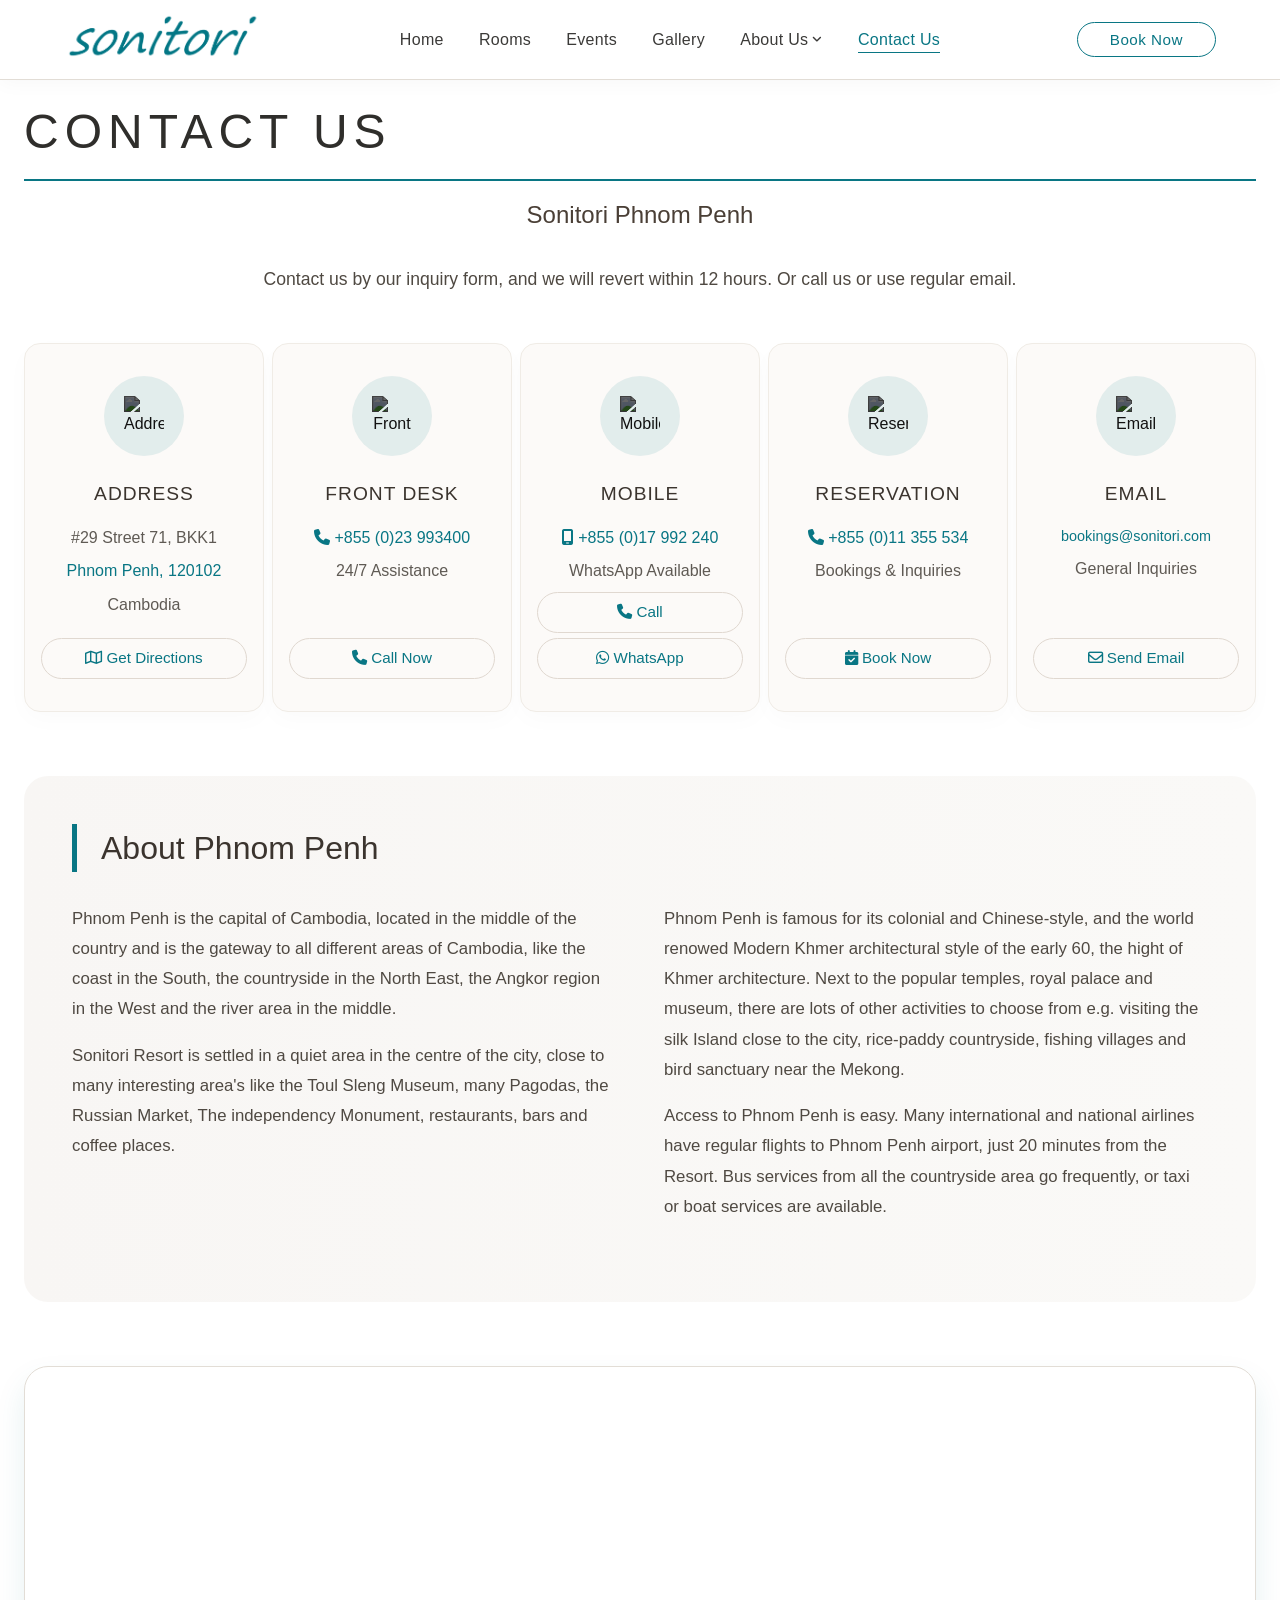
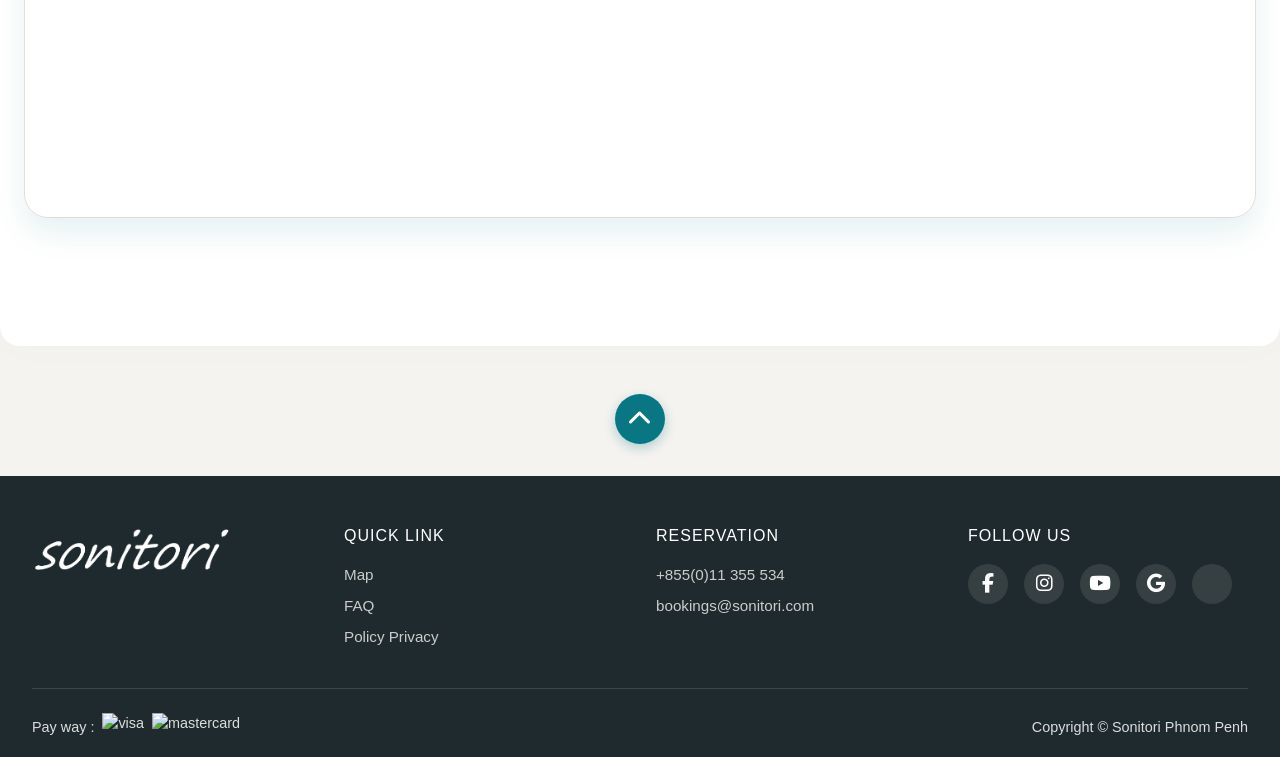
==== contact-us/index.html @ b0df3ab7 "Add files via upload" ====
<!DOCTYPE html>
<html lang="en">
<head>
    <meta charset="UTF-8">
    <meta name="viewport" content="width=device-width, initial-scale=1.0, maximum-scale=1.0, user-scalable=yes">
    <title>Contact Us · Sonitori Phnom Penh</title>
    <!-- Font Awesome (for icons) -->
    <link rel="stylesheet" href="https://cdnjs.cloudflare.com/ajax/libs/font-awesome/6.4.0/css/all.min.css">
    <link rel="stylesheet" href="../bookingsPopup/booking.css">
    <style>
        * {
            margin: 0;
            padding: 0;
            box-sizing: border-box;
            -webkit-tap-highlight-color: transparent;
            -webkit-tap-highlight-color: rgba(0, 0, 0, 0);
        }

        body {
            background-color: #f5f3f0;
            color: #2c2b2a;
            font-family: -apple-system,BlinkMacSystemFont,Segoe UI,Roboto,Helvetica Neue,Arial,Noto Sans,sans-serif,Apple Color Emoji,Segoe UI Emoji,Segoe UI Symbol,Noto Color Emoji;
            font-size: 1rem;
            line-height: 1.5;
            -webkit-font-smoothing: antialiased;
            -moz-osx-font-smoothing: grayscale
        }

        /* ===== NAVIGATION (from rooms page) ===== */
        .navbar {
            position: fixed;
            top: 0;
            left: 0;
            width: 100%;
            z-index: 1000;
            background: #fff;
            box-shadow: 0 4px 18px rgba(0,0,0,0.03);
            padding: 0.7rem 5%;
            border-bottom: 1px solid #e2ddd6;
        }

        .nav-container {
            max-width: 1300px;
            margin: 0 auto;
            display: flex;
            justify-content: space-between;
            align-items: center;
        }

        .logo img {
            height: 50px;
            width: auto;
            filter: brightness(0.9);
        }

        .nav-links {
            display: flex;
            gap: 2.2rem;
            align-items: center;
            flex-wrap: wrap;
        }

        .nav-links a {
            text-decoration: none;
            font-weight: 400;
            font-size: 1rem;
            color: #3b3a38;
            letter-spacing: 0.3px;
            transition: color 0.2s;
        }

        .nav-links a:hover { color: #097684; }
        .nav-links a.active { 
            font-weight: 500; 
            color: #097684;
            border-bottom: 1px solid #097684;
            margin-bottom: -1px;
            pointer-events: none;
            cursor: default;
        }
        
        /* desktop book now button */
        .desktop-book-btn {
            background: transparent;
            border: 1px solid #097684;
            color: #097684;
            padding: 0.5rem 2rem;
            border-radius: 40px;
            font-weight: 500;
            cursor: pointer;
            transition: 0.2s;
            font-size: 0.95rem;
            letter-spacing: 0.5px;
        }

        .desktop-book-btn:hover {
            background: #097684;
            border-color: #097684;
            color: white;
        }

        .mobile-menu-icon {
            display: none;
            font-size: 1.8rem;
            color: #4a4540;
            cursor: pointer;
        }

        /* ===== MOBILE SIDEBAR ===== */
        .mobile-sidebar {
            position: fixed;
            top: 0;
            right: -100%;
            width: 90%;
            max-width: 350px;
            height: 100vh;
            background: #ffffff;
            z-index: 2000;
            box-shadow: -10px 0 30px rgba(0, 0, 0, 0.3);
            transition: right 0.4s cubic-bezier(0.23, 1, 0.32, 1);
            padding: 3rem 0rem 2rem;
            overflow-y: auto;
            border-left: none;
        }

        .mobile-sidebar.open {
            right: 0;
        }

        .sidebar-logo {
            padding: 0 20px 20px 20px;
            margin-bottom: 10px;
            border-bottom: 1px solid rgba(0,0,0,0.05);
        }

        .sidebar-logo img {
            height: 45px;
            width: auto;
            filter: brightness(0.9);
        }

        .sidebar-social {
            margin-top: 30px;
            padding: 20px 0 0 20px;
            border-top: 1px solid rgba(0,0,0,0.05);
        }

        .sidebar-social h4 {
            color: #3b3a38;
            font-size: 0.9rem;
            font-weight: 500;
            letter-spacing: 1px;
            margin-bottom: 15px;
            text-transform: uppercase;
        }

        .sidebar-social .social-icons {
            display: flex;
            gap: 15px;
            flex-wrap: wrap;
        }

        .sidebar-social .social-icons a {
            width: 40px;
            height: 40px;
            background: rgba(9,118,132,0.1);
            border-radius: 50%;
            display: flex;
            align-items: center;
            justify-content: center;
            color: #097684;
            font-size: 1.2rem;
            transition: all 0.3s ease;
            padding: 0 !important;
        }

        .sidebar-social .social-icons a:hover {
            background: #097684;
            color: white;
            transform: translateY(-3px);
            box-shadow: 0 5px 15px rgba(9,118,132,0.3);
        }

        .close-sidebar {
            position: absolute;
            top: 1rem;
            right: 1.2rem;
            font-size: 2rem;
            background: none;
            border: none;
            color: #097684;
            cursor: pointer;
            line-height: 1;
            transition: transform 0.2s;
        }
        .close-sidebar:hover { transform: scale(1.1); }

        .mobile-sidebar .sidebar-links {
            display: flex;
            flex-direction: column;
            gap: 0.5rem;
            margin-top: 1rem;
            padding: 0 0px 0 30px;
        }

        .mobile-sidebar .sidebar-links a {
            padding-left: 20px;
        }

        .mobile-sidebar a, .dropdown-toggle-mobile {
            text-decoration: none;
            font-size: 1rem;
            color: #3b3a38;
            font-weight: 400;
            padding: 0.9rem 0;
            display: flex;
            align-items: center;
            gap: 1rem;
            background: none;
            border: none;
            width: 100%;
            cursor: pointer;
            text-align: left;
            transition: background 0.2s, color 0.2s, padding-left 0.2s;
            border-bottom: none;
        }

        .mobile-sidebar a i, .dropdown-toggle-mobile i:first-child {
            width: 1.6rem;
            font-size: 1rem;
            color: #097684;
            text-align: center;
        }

        .dropdown-toggle-mobile {
            justify-content: space-between;
            padding: 0.9rem 20px;
        }
        .dropdown-toggle-mobile .dropdown-icon-group {
            display: flex;
            align-items: center;
            gap: 1rem;
        }
        .dropdown-toggle-mobile .arrow-icon {
            font-size: 0.9rem;
            color: #7b6e61;
            transition: transform 0.3s ease;
        }
        .dropdown-toggle-mobile.open .arrow-icon {
            transform: rotate(180deg);
        }

        .mobile-sidebar a.active {
            color: #097684;
            font-weight: 500;
            background: rgba(9,118,132,0.08);
            box-shadow: 0 4px 12px rgba(9, 118, 132, 0.2), 0 2px 4px rgba(0,0,0,0.05);
            border-radius: 12px 0 0 12px;
            padding-left: 20px;
        }

        .dropdown-menu-mobile {
            display: grid;
            grid-template-rows: 0fr;
            opacity: 0;
            visibility: hidden;
            transition: grid-template-rows 0.4s ease, opacity 0.3s ease, visibility 0s 0.4s;
            margin-left: 2.6rem;
            padding-left: 0.2rem;
            background: transparent;
            border-left: none;
        }

        .dropdown-menu-mobile.show {
            grid-template-rows: 1fr;
            opacity: 1;
            visibility: visible;
            transition: grid-template-rows 0.4s ease, opacity 0.3s ease, visibility 0s 0s;
        }

        .dropdown-menu-mobile > div {
            overflow: hidden;
        }

        .dropdown-menu-mobile a {
            padding: 0.7rem 0 0.7rem 0.2rem;
            font-size: 1.1rem;
            color: #4f4a44;
            border-bottom: none;
            transition: color 0.2s, padding-left 0.2s;
            display: flex;
            align-items: center;
            gap: 1rem;
        }
        .dropdown-menu-mobile a i {
            width: 1.4rem;
            font-size: 1rem;
            color: #097684;
        }
        .dropdown-menu-mobile a:hover {
            color: #097684;
            padding-left: 0.5rem;
            background: none;
        }

        .mobile-sidebar a:hover, .dropdown-toggle-mobile:hover {
            color: #097684;
            background: rgba(9,118,132,0.04);
        }

        .mobile-overlay {
            position: fixed;
            top: 0;
            left: 0;
            width: 100%;
            height: 100%;
            background: rgba(0, 0, 0, 0.5);
            backdrop-filter: blur(2px);
            z-index: 1999;
            opacity: 0;
            visibility: hidden;
            transition: opacity 0.4s ease, visibility 0s 0.4s;
        }
        .mobile-overlay.active {
            opacity: 1;
            visibility: visible;
            transition: opacity 0.4s ease, visibility 0s 0s;
        }

        /* ===== FIXED BOTTOM BOOK NOW BUTTON ===== */
        .mobile-fixed-book {
            position: fixed;
            bottom: 10px;
            right: 10px;
            background: #097684;
            color: white;
            border: none;
            border-radius: 60px;
            padding: 1rem;
            font-size: 0.9rem;
            font-weight: 500;
            letter-spacing: 1px;
            box-shadow: 0 10px 30px rgba(9,118,132,0.5);
            z-index: 1500;
            cursor: pointer;
            transition: transform 0.2s, background 0.2s, box-shadow 0.2s;
            display: flex;
            align-items: center;
            gap: 8px;
            white-space: nowrap;
            border: 2px solid rgba(255,255,255,0.2);
            backdrop-filter: blur(2px);
            width: auto;
            max-width: calc(100% - 40px);
        }
        .mobile-fixed-book:active {
            background: #065a66;
            transform: scale(0.96);
            box-shadow: 0 6px 20px rgba(9,118,132,0.6);
        }
        .mobile-fixed-book i {
            font-size: 1rem;
            padding-bottom: 1px;
        }

        @media (max-width: 900px) {
            .nav-links { display: none; }
            .mobile-menu-icon { display: block; }
            .desktop-book-btn { display: none; }
        }

        @media (min-width: 901px) {
            .mobile-fixed-book { display: none; }
        }

        /* ===== DROPDOWN STYLES (desktop) ===== */
        .dropdown {
            position: relative;
            display: inline-block;
        }

        .dropdown-trigger {
            display: flex;
            align-items: center;
            gap: 4px;
            height: 50px;
        }

        .dropdown-arrow {
            font-size: 0.7rem;
            transition: transform 0.3s ease;
        }

        .dropdown:hover .dropdown-arrow {
            transform: rotate(180deg);
        }

        .dropdown-menu {
            position: absolute;
            top: 100%;
            left: 0;
            background: white;
            min-width: 180px;
            box-shadow: 0 8px 16px rgba(0,0,0,0.1);
            border: 1px solid #eae6e0;
            border-radius: 8px;
            padding: 0.5rem 0;
            opacity: 0;
            visibility: hidden;
            transform: translateY(-10px);
            transition: all 0.3s ease;
            z-index: 1001;
        }

        .dropdown:hover .dropdown-menu {
            opacity: 1;
            visibility: visible;
            transform: translateY(0);
        }

        .dropdown-menu a {
            display: block;
            padding: 0.7rem 1.5rem;
            color: #3b3a38;
            font-size: 0.95rem;
            transition: all 0.2s ease;
            white-space: nowrap;
        }

        .dropdown-menu a:hover {
            background: #f8f6f4;
            color: #097684;
            padding-left: 2rem;
        }

        /* main container */
        .contact-page {
            max-width: 1300px;
            margin: 0 auto;
            padding: 6rem 1.5rem 4rem;
            background: #ffffff;
            box-shadow: 0 0 40px rgba(0,0,0,0.02);
            border-radius: 0 0px 20px 20px;
        }

        /* headings */
        .section-heading {
            font-size: 3rem;
            font-weight: 300;
            letter-spacing: 6px;
            text-transform: uppercase;
            color: #2f2e2b;
            border-bottom: 2px solid #097684;
            padding-bottom: 0.7rem;
            margin: 0 0 1rem 0;
        }

        .sub-heading {
            font-size: 1.5rem;
            font-weight: 300;
            color: #4a3f36;
            margin-bottom: 2rem;
            text-align: center;
        }

        /* intro text */
        .intro-text {
            color: #4f4942;
            font-size: 1.1rem;
            line-height: 1.7;
            margin-bottom: 3rem;
            text-align: center;
            max-width: 800px;
            margin-left: auto;
            margin-right: auto;
        }

        /* ===== CONTACT INFO GRID ===== */
        .contact-grid {
            display: grid;
            grid-template-columns: repeat(auto-fit, minmax(220px, 1fr));
            gap: 0.5rem;
            margin: 3rem 0 4rem;
        }

        .contact-card {
            background: #fcfaf8;
            border-radius: 16px;
            padding: 2rem 1rem;
            text-align: center;
            box-shadow: 0 8px 24px rgba(0,0,0,0.02);
            transition: all 0.3s ease;
            border: 1px solid #f0ece6;
            display: flex;
            flex-direction: column;
            height: 100%; 
        }

        .contact-card .contact-link {
            margin-top: auto;
        }

        .contact-icon {
            width: 80px;
            height: 80px;
            margin: 0 auto 1.5rem;
            display: flex;
            align-items: center;
            justify-content: center;
            background: rgba(9,118,132,0.1);
            border-radius: 50%;
            transition: all 0.3s ease;
        }

        .contact-icon img {
            width: 40px;
            height: 40px;
            object-fit: contain;
            filter: brightness(0.4);
            transition: filter 0.3s ease;
        }


        .contact-card h3 {
            font-size: 1.2rem;
            font-weight: 500;
            color: #3b342e;
            margin-bottom: 1rem;
            letter-spacing: 1px;
        }

        .contact-detail {
            color: #5f5a54;
            font-size: 1rem;
            line-height: 1.6;
            margin-bottom: 0.5rem;
        }

        .contact-detail.highlight {
            color: #097684;
            font-weight: 500;
        }

        .contact-link {
            display: inline-block;
            color: #097684;
            text-decoration: none;
            font-size: 0.95rem;
            padding: 0.5rem 1rem;
            border: 1px solid #e0d8d0;
            border-radius: 40px;
            transition: all 0.2s ease;
            margin-top: auto;
        }

        .contact-link:hover {
            background: #097684;
            color: white;
            border-color: #097684;
        }

        /* ===== INFO SECTION ===== */
        .info-section {
            background: linear-gradient(to right, #f8f6f4, #faf9f7);
            border-radius: 24px;
            padding: 3rem;
            margin: 4rem 0;
        }

        .info-title {
            font-size: 2rem;
            font-weight: 300;
            color: #3b342e;
            margin-bottom: 2rem;
            border-left: 5px solid #097684;
            padding-left: 1.5rem;
        }

        .info-text {
            color: #4f4942;
            font-size: 1.05rem;
            line-height: 1.8;
            margin-bottom: 2rem;
            column-count: 2;
            column-gap: 3rem;
        }

        .info-text p {
            margin-bottom: 1rem;
            break-inside: avoid;
        }

        /* ===== MAP SECTION ===== */
        .map-section {
            margin: 4rem 0;
            border-radius: 24px;
            overflow: hidden;
            box-shadow: 0 15px 30px rgba(9,118,132,0.1);
            border: 1px solid #e2ddd6;
        }

        .map-container {
            width: 100%;
            height: 450px;
        }

        .map-container iframe {
            width: 100%;
            height: 100%;
            border: none;
        }

        /* ===== BACK TO TOP ===== */
        .back-to-top {
            display: flex;
            justify-content: center;
            margin: 3rem 0 1rem;
        }
        
        .back-to-top a {
            display: flex;
            align-items: center;
            justify-content: center;
            width: 50px;
            height: 50px;
            background: #097684;
            border-radius: 50%;
            color: white;
            text-decoration: none;
            box-shadow: 0 4px 12px rgba(9, 118, 132, 0.3);
            transition: all 0.3s ease;
            position: relative;
            overflow: hidden;
        }
        
        .back-to-top a:hover {
            background: #065a66;
            transform: translateY(-5px);
            box-shadow: 0 8px 20px rgba(9, 118, 132, 0.4);
        }
        
        .back-to-top a i {
            font-size: 1.5rem;
            animation: bounce 2s ease-in-out infinite;
        }
        
        @keyframes bounce {
            0%, 20%, 50%, 80%, 100% { transform: translateY(0); }
            40% { transform: translateY(-8px); }
            60% { transform: translateY(-4px); }
        }

        /* ===== FOOTER STYLES ===== */
        .footer {
            background: #1f2a2e;
            color: #ddd;
            padding: 3rem 2rem 1rem;
            margin-top: 2rem;
        }
        
        .footer-content {
            max-width: 1300px;
            margin: 0 auto;
            display: flex;
            flex-wrap: wrap;
            justify-content: space-between;
            gap: 2rem;
        }
        
        .footer-col {
            flex: 1 1 200px;
        }
        
        .footer-logo img {
            max-width: 200px;
            height: auto;
            margin-bottom: 1rem;
        }
        
        .footer h4 {
            color: #fff;
            font-weight: 400;
            margin-bottom: 1rem;
            letter-spacing: 1px;
        }
        
        .footer a {
            color: #ccc;
            text-decoration: none;
            display: block;
            margin-bottom: 0.5rem;
            font-size: 0.95rem;
        }
        
        .footer a:hover { color: #097684; }
        
        .social-icons {
            display: flex;
            gap: 1rem;
            margin-top: 0.5rem;
        }
        
        .social-icons a {
            background: rgba(255,255,255,0.1);
            width: 40px;
            height: 40px;
            border-radius: 50%;
            display: flex;
            align-items: center;
            justify-content: center;
            color: white;
            font-size: 1.2rem;
            transition: 0.2s;
        }
        
        .social-icons a:hover { background: #097684; }
        
        .footer-bottom {
            max-width: 1300px;
            margin: 2rem auto 0;
            padding-top: 1.5rem;
            border-top: 1px solid #3a4549;
            display: flex;
            flex-wrap: wrap;
            justify-content: space-between;
            align-items: center;
            font-size: 0.9rem;
        }
        
        .payment-icons {
            display: flex;
            align-items: center;
            gap: 0.5rem;
        }
        
        .payment-icons img {
            height: 28px;
        }

        /* scroll animations */
        .content-section {
            opacity: 0;
            transform: translateY(40px);
            transition: opacity 0.8s cubic-bezier(0.25, 0.46, 0.45, 0.94), transform 0.8s cubic-bezier(0.25, 0.46, 0.45, 0.94);
        }
        
        .content-section.visible {
            opacity: 1;
            transform: translateY(0);
        }

        /* responsive */
        @media (max-width: 900px) {
            .section-heading { font-size: 2.5rem; }
            .info-text { column-count: 1; }
            .contact-grid { grid-template-columns: repeat(auto-fit, minmax(250px, 1fr)); }
        }

        @media (max-width: 600px) {
            .contact-page { padding: 5rem 1rem 2rem; }
            .info-section { padding: 2rem; }
            .map-container { height: 300px; }
        }
    </style>
</head>
<body>
    <!-- Navigation (from rooms page) -->
    <nav class="navbar" id="navbar">
        <div class="nav-container">
            <a href="../index.html">
                <div class="logo">
                <img src="../images/logo.png" alt="Sonitori Logo">
                </div>
            </a>
            <div class="nav-links">
                <a href="../index.html">Home</a>
                <a href="../rooms/index.html">Rooms</a>
                <a href="../event/index.html">Events</a>
                <a href="../gallery/index.html">Gallery</a>
                <div class="dropdown">
                    <a href="" class="dropdown-trigger">About Us <span class="dropdown-arrow"><i class="fa-solid fa-angle-down"></i></span></a>
                    <div class="dropdown-menu">
                        <a href="../about-us/our-story/index.html">Our Story</a>
                        <a href="../about-us/community/index.html">Community</a>
                        <a href="../about-us/reviews/index.html">Review</a>
                        <a href="../about-us/press-library/index.html">Press Library</a>
                    </div>
                </div>
                <a href="" class="active">Contact Us</a>
            </div>
            <!-- desktop book now button -->
            <button class="desktop-book-btn" id="desktopBookBtn">Book Now</button>
            <div class="mobile-menu-icon"><i class="fas fa-bars"></i></div>
        </div>
    </nav>

    <!-- Mobile sidebar -->
    <div class="mobile-overlay" id="mobileOverlay"></div>
    <div class="mobile-sidebar" id="mobileSidebar">
        <button class="close-sidebar" id="closeSidebar"><i class="fa-solid fa-circle-xmark"></i></button>
        
        <div class="sidebar-logo">
            <img src="../images/logo.png" alt="Sonitori Logo">
        </div>
        
        <div class="sidebar-links">
            <a href="../index.html"><i class="fa-solid fa-house"></i> Home</a>
            <a href="../rooms/index.html"><i class="fa-solid fa-bed"></i> Rooms</a>
            <a href="../event/index.html"><i class="fa-regular fa-calendar"></i> Events</a>
            <a href="../gallery/index.html"><i class="fa-regular fa-images"></i> Gallery</a>
            
            <div class="mobile-dropdown">
                <button class="dropdown-toggle-mobile" id="aboutDropdownToggle">
                    <span class="dropdown-icon-group">
                        <i class="fa-regular fa-address-card"></i> About Us
                    </span>
                    <i class="fa-solid fa-angle-down arrow-icon"></i>
                </button>
                <div class="dropdown-menu-mobile" id="aboutMobileMenu">
                    <div>
                        <a href="../about-us/our-story/index.html"><i class="fa-regular fa-compass"></i> Our Story</a>
                        <a href="../about-us/community/index.html"><i class="fa-regular fa-handshake"></i> Community</a>
                        <a href="../about-us/reviews/index.html"><i class="fa-regular fa-star"></i> Review</a>
                        <a href="../about-us/press-library/index.html"><i class="fa-regular fa-newspaper"></i> Press Library</a>
                    </div>
                </div>
            </div>

            <a href="" class="active"><i class="fa-regular fa-envelope"></i> Contact Us</a>
            
            <div class="sidebar-social">
                <h4>FOLLOW US</h4>
                <div class="social-icons">
                    <a href="#"><i class="fab fa-facebook-f"></i></a>
                    <a href="#"><i class="fab fa-instagram"></i></a>
                    <a href="#"><i class="fab fa-youtube"></i></a>
                    <a href="#"><i class="fab fa-google"></i></a>
                    <a href="#"><i class="fab fa-tripadvisor"></i></a>
                </div>
            </div>
        </div>
    </div>

    <!-- Fixed bottom Book Now button -->
    <button class="mobile-fixed-book" id="mobileFixedBook"><i class="fa-solid fa-calendar"></i> BOOK NOW</button>

    <!-- Popup overlay + calendar -->
    <div class="popup-overlay" id="popupOverlay"></div>
    <div class="calendar-popup" id="calendarPopup">
        <div class="popup-header">
            <h3>Select dates</h3>
            <button class="close-popup" id="closePopupBtn"><i class="fa-solid fa-circle-xmark"></i></button>
        </div>
        
        <div class="calendar-container" id="calendarContainer">
            <!-- dynamic JS will fill two months -->
        </div>
        
        <div class="popup-footer">
            <div class="night-count">
                <span id="nightsValue">0</span> nights
            </div>
            <button class="search-btn" id="searchDatesBtn" disabled>Search</button>
        </div>
    </div>

    <main class="contact-page">
        <!-- main heading -->
        <div class="section-heading content-section" id="mainHeading">Contact Us</div>

        <!-- sub heading -->
        <div class="sub-heading content-section" id="subHeading">Sonitori Phnom Penh</div>

        <!-- intro text -->
        <div class="intro-text content-section" id="intro">
            <p>Contact us by our inquiry form, and we will revert within 12 hours. Or call us or use regular email.</p>
        </div>

        <!-- contact info grid -->
        <div class="contact-grid content-section" id="contactGrid">
            <!-- Address Card -->
            <div class="contact-card">
                <div class="contact-icon">
                    <img src="https://rambutanphnompenh.com/wp-content/uploads/2025/02/location-pin.png" alt="Address">
                </div>
                <h3>ADDRESS</h3>
                <div class="contact-detail">#29 Street 71, BKK1</div>
                <div class="contact-detail highlight">Phnom Penh, 120102</div>
                <div class="contact-detail">Cambodia</div>
                <a href="https://maps.google.com/?q=Rambutan+Resort+Phnom+Penh" class="contact-link" target="_blank">
                    <i class="fa-regular fa-map"></i> Get Directions
                </a>
            </div>

            <!-- Front Desk Card -->
            <div class="contact-card">
                <div class="contact-icon">
                    <img src="https://rambutanphnompenh.com/wp-content/uploads/2025/02/front-desk.png" alt="Front Desk">
                </div>
                <h3>FRONT DESK</h3>
                <div class="contact-detail highlight">
                    <i class="fa-solid fa-phone"></i> +855 (0)23 993400
                </div>
                <div class="contact-detail">24/7 Assistance</div>
                <a href="tel:+85523993400" class="contact-link">
                    <i class="fa-solid fa-phone"></i> Call Now
                </a>
            </div>

            <!-- Mobile Card -->
            <div class="contact-card">
                <div class="contact-icon">
                    <img src="https://rambutanphnompenh.com/wp-content/uploads/2025/02/mobile.png" alt="Mobile">
                </div>
                <h3>MOBILE</h3>
                <div class="contact-detail highlight">
                    <i class="fa-solid fa-mobile-screen"></i> +855 (0)17 992 240
                </div>
                <div class="contact-detail">WhatsApp Available</div>
                    <a href="tel:+85517992240" class="contact-link">
                        <i class="fa-solid fa-phone"></i> Call
                    </a>
                    <a href="https://wa.me/85517992240" class="contact-link" target="_blank" style="margin-top: 5px;">
                        <i class="fa-brands fa-whatsapp"></i> WhatsApp
                    </a>
            </div>

            <!-- Reservation Card -->
            <div class="contact-card">
                <div class="contact-icon">
                    <img src="https://rambutanphnompenh.com/wp-content/uploads/2025/02/reservation.png" alt="Reservation">
                </div>
                <h3>RESERVATION</h3>
                <div class="contact-detail highlight">
                    <i class="fa-solid fa-phone"></i> +855 (0)11 355 534
                </div>
                <div class="contact-detail">Bookings & Inquiries</div>
                <a href="tel:+85511355534" class="contact-link">
                    <i class="fa-solid fa-calendar-check"></i> Book Now
                </a>
            </div>

            <!-- Email Card -->
            <div class="contact-card">
                <div class="contact-icon">
                    <img src="https://rambutanphnompenh.com/wp-content/uploads/2025/02/email.png" alt="Email">
                </div>
                <h3>EMAIL</h3>
                <div class="contact-detail highlight" style="font-size: 0.9rem;">
                    bookings@sonitori.com
                </div>
                <div class="contact-detail">General Inquiries</div>
                <a href="mailto:bookings@sonitori.com" class="contact-link">
                    <i class="fa-regular fa-envelope"></i> Send Email
                </a>
            </div>
        </div>

        <!-- information section -->
        <div class="info-section content-section" id="infoSection">
            <h2 class="info-title">About Phnom Penh</h2>
            <div class="info-text">
                <p>Phnom Penh is the capital of Cambodia, located in the middle of the country and is the gateway to all different areas of Cambodia, like the coast in the South, the countryside in the North East, the Angkor region in the West and the river area in the middle.</p>
                
                <p>Sonitori Resort is settled in a quiet area in the centre of the city, close to many interesting area's like the Toul Sleng Museum, many Pagodas, the Russian Market, The independency Monument, restaurants, bars and coffee places.</p>
                
                <p>Phnom Penh is famous for its colonial and Chinese-style, and the world renowed Modern Khmer architectural style of the early 60, the hight of Khmer architecture. Next to the popular temples, royal palace and museum, there are lots of other activities to choose from e.g. visiting the silk Island close to the city, rice-paddy countryside, fishing villages and bird sanctuary near the Mekong.</p>
                
                <p>Access to Phnom Penh is easy. Many international and national airlines have regular flights to Phnom Penh airport, just 20 minutes from the Resort. Bus services from all the countryside area go frequently, or taxi or boat services are available.</p>
            </div>
        </div>

        <!-- map section -->
        <div class="map-section content-section" id="mapSection">
            <div class="map-container">
                <iframe 
                    src="https://maps.google.com/maps?q=Rambutan%20Resort%2C%2029%20Street%2071%2C%20Phnom%20Penh%2C%20Cambodia&t=m&z=15&output=embed"
                    title="Sonitori Resort Location"
                    allowfullscreen>
                </iframe>
            </div>
        </div>
    </main>

    <!-- back to top -->
    <div class="back-to-top">
        <a href="#" onclick="window.scrollTo({top:0,behavior:'smooth'}); return false;">
            <i class="fa-solid fa-chevron-up"></i>
        </a>
    </div>

    <!-- FOOTER -->
    <footer class="footer">
        <div class="footer-content">
            <div class="footer-col footer-logo">
                <img src="../images/Logo-white.png" alt="Sonitori">
            </div>
            <div class="footer-col">
                <h4>QUICK LINK</h4>
                <a href="https://maps.app.goo.gl/A1VpfBTSutvgNhrm9">Map</a>
                <a href="../faq/index.html">FAQ</a>
                <a href="../policy-privacy/index.html">Policy Privacy</a>
            </div>
            <div class="footer-col">
                <h4>RESERVATION</h4>
                <a href="tel:+855011355534">+855(0)11 355 534</a>
                <a href="mailto:bookings@sonitori.com">bookings@sonitori.com</a>
            </div>
            <div class="footer-col">
                <h4>FOLLOW US</h4>
                <div class="social-icons">
                    <a href="#"><i class="fab fa-facebook-f"></i></a>
                    <a href="#"><i class="fab fa-instagram"></i></a>
                    <a href="#"><i class="fab fa-youtube"></i></a>
                    <a href="#"><i class="fab fa-google"></i></a>
                    <a href="#"><i class="fab fa-tripadvisor"></i></a>
                </div>
            </div>
        </div>
        <div class="footer-bottom">
            <div class="payment-icons">
                <span>Pay way :</span>
                <img src="https://rambutanphnompenh.com/wp-content/uploads/2025/06/visa-card.png" alt="visa">
                <img src="https://rambutanphnompenh.com/wp-content/uploads/2025/06/master.png" alt="mastercard">
            </div>
            <div>Copyright © Sonitori Phnom Penh</div>
        </div>
    </footer>

    <script>
    (function() {
        // ===== MOBILE SIDEBAR FUNCTIONALITY =====
        const mobileIcon = document.querySelector('.mobile-menu-icon');
        const sidebar = document.getElementById('mobileSidebar');
        const overlay = document.getElementById('mobileOverlay');
        const closeSidebar = document.getElementById('closeSidebar');
        const dropdownToggle = document.getElementById('aboutDropdownToggle');
        const aboutMobileMenu = document.getElementById('aboutMobileMenu');

        function openMobileMenu() {
            sidebar.classList.add('open');
            overlay.classList.add('active');
            document.body.style.overflow = 'hidden';
        }

        function closeMobileMenu() {
            sidebar.classList.remove('open');
            overlay.classList.remove('active');
            document.body.style.overflow = '';
        }

        if (mobileIcon) mobileIcon.addEventListener('click', openMobileMenu);
        if (closeSidebar) closeSidebar.addEventListener('click', closeMobileMenu);
        if (overlay) overlay.addEventListener('click', closeMobileMenu);

        // SMOOTH DROPDOWN animation
        if (dropdownToggle && aboutMobileMenu) {
            dropdownToggle.addEventListener('click', function(e) {
                e.preventDefault();
                e.stopPropagation();
                this.classList.toggle('open');
                
                if (aboutMobileMenu.classList.contains('show')) {
                    aboutMobileMenu.classList.remove('show');
                } else {
                    aboutMobileMenu.classList.add('show');
                }
            });
            
            // start closed
            aboutMobileMenu.classList.remove('show');
        }

        window.addEventListener('resize', function() {
            if (window.innerWidth > 900 && sidebar && sidebar.classList.contains('open')) {
                closeMobileMenu();
            }
        });

        // ===== BOOK NOW BUTTONS =====
        function openBookingPopup() {
            const overlay = document.getElementById('popupOverlay');
            const popup = document.getElementById('calendarPopup');
            if (overlay && popup) {
                overlay.classList.add('active');
                popup.classList.add('active');
            }
        }

        document.getElementById('desktopBookBtn')?.addEventListener('click', openBookingPopup);
        document.getElementById('mobileFixedBook')?.addEventListener('click', function(e) {
            e.preventDefault();
            openBookingPopup();
        });

        // ===== SCROLL ANIMATIONS =====
        const animatedElements = [
            document.getElementById('mainHeading'),
            document.getElementById('subHeading'),
            document.getElementById('intro'),
            document.getElementById('contactGrid'),
            document.getElementById('infoSection'),
            document.getElementById('mapSection')
        ].filter(el => el);

        const observer = new IntersectionObserver((entries) => {
            entries.forEach(entry => {
                if (entry.isIntersecting) {
                    entry.target.classList.add('visible');
                    observer.unobserve(entry.target);
                }
            });
        }, {
            threshold: 0.2,
            rootMargin: '0px 0px -50px 0px'
        });

        animatedElements.forEach(el => {
            el.classList.add('content-section');
            observer.observe(el);
        });

        console.log('Contact page loaded with Sonitori theme');
    })();
    </script>
    <script src="../bookingsPopup/booking.js"></script>
</body>
</html>
---- bookingsPopup/booking.css ----
/* calendar-popup.css */
.calendar-popup {
    position: fixed;
    top: 50%;
    left: 50%;
    transform: translate(-50%, -50%);
    background: white;
    border-radius: 32px;
    box-shadow: 0 30px 60px rgba(0,0,0,0.15);
    width: 90%;
    max-width: 820px;
    z-index: 2000;
    display: none;
    padding: 1rem 1.5rem 1rem;
    max-height: 90vh;
    overflow-y: auto;
    border: 1px solid #eaeaea;
}

.calendar-popup.show {
    display: block;
    animation: fadeScale 0.25s ease;
}

@keyframes fadeScale {
    from { opacity: 0; transform: translate(-50%, -48%) scale(0.96); }
    to { opacity: 1; transform: translate(-50%, -50%) scale(1); }
}

.popup-header {
    display: flex;
    justify-content: space-between;
    align-items: center;
    margin-bottom: 1.5rem;
    padding-bottom: 0.5rem;
    border-bottom: 1px solid #f0f0f0;
}

.popup-header h3 {
    font-size: 1.8rem;
    font-weight: 300;
    color: #333333;
    letter-spacing: 1px;
    margin: 0;
}

.close-popup {
    background: none;
    border: none;
    font-size: 2.2rem;
    cursor: pointer;
    color: #999999;
    transition: 0.2s;
    line-height: 1;
}

.close-popup:hover { 
    color: #097684;
}

.calendar-container {
    display: grid;
    grid-template-columns: 1fr 1fr;
    gap: 2rem;
    margin-bottom: 2rem;
}

.month-box {
    background: #ffffff;
    border-radius: 24px;
    padding: 1.2rem;
    min-height: 400px;
    border: 1px solid #eeeeee;
}

.month-header {
    display: flex;
    justify-content: space-between;
    align-items: center;
    margin-bottom: 1rem;
}

.month-year {
    font-weight: 500;
    color: #097684;
    font-size: 1.2rem;
}

.month-nav-btn {
    background: white;
    border: 1px solid #dddddd;
    width: 36px;
    height: 36px;
    border-radius: 50%;
    cursor: pointer;
    transition: 0.2s;
    color: #666666;
}

.month-nav-btn:hover:not(:disabled) {
    background: #097684;
    color: white;
    border-color: #097684;
}

.month-nav-btn:disabled {
    opacity: 0.3;
    cursor: not-allowed;
}

.weekdays {
    display: grid;
    grid-template-columns: repeat(7,1fr);
    text-align: center;
    font-weight: 500;
    font-size: 0.8rem;
    color: #666666;
    margin: 0.5rem 0;
}

.days-grid {
    display: grid;
    grid-template-columns: repeat(7,1fr);
    gap: 0;
}

.day {
    aspect-ratio: 1/1;
    display: flex;
    flex-direction: column;
    align-items: center;
    justify-content: center;
    background: white;
    border-radius: 0;
    cursor: pointer;
    font-size: 0.9rem;
    transition: 0.15s;
    border: 1px solid transparent;
    position: relative;
    font-weight: 400;
    color: #333333;
    box-sizing: border-box;
    margin: 0;
    width: 100%;
    height: 100%;
}

.day .label {
    font-size: 0.6rem;
    font-weight: 600;
    text-transform: uppercase;
    margin-top: -2px;
    color: #666666;
}

.day:hover:not(.empty):not(.disabled) {
    background: #097684;
    border-color: #cccccc;
    color: white;
    border-radius: 0;
}

.day.empty {
    background: transparent;
    cursor: default;
}

.day.disabled {
    background: #f5f5f5;
    color: #bbbbbb;
    cursor: not-allowed;
}

.day.check-in {
    background: #097684;
    color: white;
    font-weight: 500;
    border-radius: 30px 0 0 30px;
}

.day.check-out {
    background: #097684;
    color: white;
    font-weight: 500;
    border-radius: 0 30px 30px 0;
}

.day.check-in.check-out {
    border-radius: 30px;
}

.day.check-in .label, .day.check-out .label {
    color: rgba(255,255,255,0.9);
}

.day.in-range {
    background: #e8f4f7;
    border-radius: 0;
    margin: 0;
    width: 100%;
}

.day.in-range + .day.in-range {
    border-left: none;
}

.day.check-in.in-range {
    border-radius: 30px 0 0 30px;
}

.day.check-out.in-range {
    border-radius: 0 30px 30px 0;
}

.day.today {
    color: #097684;
    font-weight: 600;
}

.popup-footer {
    display: flex;
    justify-content: flex-end;
    align-items: center;
    gap: 1rem;
    margin-top: 1.5rem;
    border-top: 1px solid #f0f0f0;
    padding-top: 1rem;
}

.night-count {
    background: #f5f5f5;
    border-radius: 40px;
    padding: 0.8rem 1.5rem;
    font-weight: 400;
    color: #333333;
}

.night-count span {
    color: #097684;
    font-weight: 600;
}

.search-btn {
    background: #097684;
    border: none;
    color: white;
    padding: 1rem 2.8rem;
    border-radius: 40px;
    font-weight: 500;
    cursor: pointer;
    transition: 0.2s;
}

.search-btn:disabled {
    opacity: 0.5;
    cursor: not-allowed;
}

.search-btn:hover:not(:disabled) {
    background: #065a66;
}

.popup-overlay {
    position: fixed;
    top: 0; left: 0; width: 100%; height: 100%;
    background: rgba(0,0,0,0.4);
    backdrop-filter: blur(2px);
    z-index: 1999;
    display: none;
}

.popup-overlay.show {
    display: block;
}

/* Prevent body scroll when popup is open */
body.no-scroll {
    overflow: hidden;
    position: fixed;
    width: 100%;
    height: 100%;
}

@media (max-width: 1000px) {
    .calendar-container { 
        grid-template-columns: 1fr; 
    }
    
    .popup-footer {
        display: flex;
    }
    
    .days-grid {
        gap: 0;
    }
}

/* Tablet Portrait (600px - 768px) */
@media (min-width: 600px) and (max-width: 768px) {
    .calendar-popup {
        max-width: 520px;
        padding: 0.8rem 1rem;
        border-radius: 28px;
    }
    
    .popup-header h3 {
        font-size: 1.6rem;
    }
    
    .close-popup {
        font-size: 2rem;
    }
    
    .month-box {
        min-height: 320px;
        padding: 0.8rem;
        border-radius: 20px;
    }
    
    .month-year {
        font-size: 1rem;
    }
    
    .month-nav-btn {
        width: 30px;
        height: 30px;
        font-size: 0.85rem;
    }
    
    .weekdays {
        font-size: 0.75rem; /* Slightly larger */
        margin: 0.2rem 0;
    }
    
    .days-grid {
        gap: 0;
    }
    
    .day {
        font-size: 0.85rem; /* Larger */
        width: 100%;
        height: 100%;
        margin: 0;
        box-sizing: border-box;
    }
    
    .day .label {
        font-size: 0.5rem; /* Larger */
        margin-top: -2px;
    }
    
    .popup-footer {
        display: flex;
        gap: 0.8rem;
        align-items: stretch;
    }
    
    .night-count {
        text-align: center;
        padding: 0.6rem 1rem;
        font-size: 1rem; /* Larger */
    }
    
    .search-btn {
        padding: 0.8rem 1.5rem;
        width: 100%;
        font-size: 1rem; /* Larger */
    }
}

/* Large Phones (480px - 600px) */
@media (min-width: 480px) and (max-width: 600px) {
    .calendar-popup {
        max-width: 450px;
        padding: 0.6rem 0.8rem;
        border-radius: 24px;
    }
    
    .popup-header {
        margin-bottom: 0.8rem;
        padding-bottom: 0.3rem;
    }
    
    .popup-header h3 {
        font-size: 1.4rem; /* Larger */
    }
    
    .close-popup {
        font-size: 1.8rem; /* Larger */
    }
    
    .calendar-container {
        gap: 1rem;
    }
    
    .month-box {
        min-height: 280px;
        padding: 0.6rem;
        border-radius: 16px;
    }
    
    .month-header {
        margin-bottom: 0.4rem;
    }
    
    .month-year {
        font-size: 0.95rem; /* Larger */
    }
    
    .month-nav-btn {
        width: 28px; /* Slightly larger */
        height: 28px; /* Slightly larger */
        font-size: 0.8rem; /* Larger */
    }
    
    .weekdays {
        font-size: 0.75rem; /* Larger */
        margin: 0.2rem 0;
    }
    
    .days-grid {
        gap: 0;
    }
    
    .day {
        font-size: 0.8rem; /* Larger */
        width: 100%;
        height: 100%;
        margin: 0;
        box-sizing: border-box;
    }
    
    .day .label {
        font-size: 0.5rem; /* Larger */
        margin-top: -2px;
        font-weight: 600;
    }
    
    .popup-footer {
        display: flex;
        gap: 0.6rem;
        margin-top: 0.8rem;
        padding-top: 0.6rem;
    }
    
    .night-count {
        text-align: center;
        padding: 0.6rem 0.8rem; /* Slightly larger padding */
        font-size: 0.9rem; /* Larger */
    }
    
    .search-btn {
        padding: 0.8rem 1rem; /* Slightly larger padding */
        width: 100%;
        font-size: 0.9rem; /* Larger */
    }
}

/* Small Phones (320px - 480px) */
@media (max-width: 480px) {
    .calendar-popup {
        max-width: 95%;
        padding: 0.5rem 0.6rem; /* Slightly more padding */
        border-radius: 20px; /* Slightly larger */
        max-height: 95vh;
    }
    
    .popup-header {
        margin-bottom: 0.6rem;
        padding-bottom: 0.2rem;
    }
    
    .popup-header h3 {
        font-size: 1.3rem; /* Larger */
    }
    
    .close-popup {
        font-size: 1.6rem; /* Larger */
    }
    
    .calendar-container {
        gap: 0.8rem;
        margin-bottom: 0.8rem;
    }
    
    .month-box {
        min-height: 260px; /* Slightly taller */
        padding: 0.5rem; /* Slightly more padding */
        border-radius: 16px; /* Slightly larger */
    }
    
    .month-header {
        margin-bottom: 0.4rem;
    }
    
    .month-year {
        font-size: 0.9rem; /* Larger */
    }
    
    .month-nav-btn {
        width: 28px; /* Larger */
        height: 28px; /* Larger */
        font-size: 0.75rem; /* Larger */
    }
    
    .weekdays {
        font-size: 0.7rem; /* Larger */
        margin: 0.2rem 0;
    }
    
    .days-grid {
        gap: 0;
    }
    
    .day {
        font-size: 0.75rem; /* Larger */
        width: 100%;
        padding: 0;
        height: 100%;
        margin: 0;
        box-sizing: border-box;
    }
    
    .day .label {
        font-size: 0.45rem; /* Larger */
        margin-top: -2px;
        font-weight: 600;
    }
    
    /* Adjust selection states for small screens */
    .day.check-in {
        border-radius: 24px 0 0 24px; /* Adjusted for larger size */
    }
    
    .day.check-out {
        border-radius: 0 24px 24px 0; /* Adjusted for larger size */
    }
    
    .day.check-in.check-out {
        border-radius: 24px;
    }
    
    .day.check-in.in-range {
        border-radius: 24px 0 0 24px;
    }
    
    .day.check-out.in-range {
        border-radius: 0 24px 24px 0;
    }
    
    .popup-footer {
        display: flex;
        gap: 0.5rem;
        margin-top: 0.6rem;
        padding-top: 0.5rem;
    }
    
    .night-count {
        text-align: center;
        padding: 0.5rem 0.7rem; /* Larger padding */
        font-size: 0.85rem; /* Larger */
        width: 100%;
        box-sizing: border-box;
    }
    
    .night-count span {
        display: inline-block;
        margin-left: 0.2rem;
    }
    
    .search-btn {
        padding: 0.7rem 0.9rem; /* Larger padding */
        width: 100%;
        font-size: 0.85rem; /* Larger */
    }
}

/* Very Small Phones (below 320px) */
@media (max-width: 320px) {
    .calendar-popup {
        padding: 0.4rem 0.4rem;
    }
    
    .popup-header h3 {
        font-size: 1.1rem; /* Larger */
    }
    
    .month-box {
        min-height: 220px;
        padding: 0.4rem;
    }
    
    .month-year {
        font-size: 0.8rem; /* Larger */
    }
    
    .month-nav-btn {
        width: 24px; /* Slightly larger */
        height: 24px; /* Slightly larger */
        font-size: 0.7rem; /* Larger */
    }
    
    .weekdays {
        font-size: 0.65rem; /* Larger */
    }
    
    .days-grid {
        gap: 0;
    }
    
    .day {
        font-size: 0.7rem; /* Larger */
        width: 100%;
        height: 100%;
        margin: 0;
        box-sizing: border-box;
    }
    
    .day .label {
        font-size: 0.4rem; /* Larger */
        margin-top: -2px;
    }
    
    .popup-footer {
        display: flex;
        gap: 0.4rem;
    }
    
    .night-count {
        font-size: 0.75rem; /* Larger */
        padding: 0.4rem 0.5rem;
    }
    
    .search-btn {
        padding: 0.5rem 0.6rem;
        font-size: 0.75rem; /* Larger */
    }
}

/* Touch-friendly improvements for mobile devices */
@media (max-width: 768px) {
    .days-grid {
        gap: 0;
    }
    
    .day {
        width: 100%;
        height: 100%;
        margin: 0;
        box-sizing: border-box;
        min-height: 36px; /* Ensure minimum touch target size */
        min-width: 36px; /* Ensure minimum touch target size */
    }
    
    .day:active:not(.empty):not(.disabled) {
        transform: scale(0.95);
        background: #065a66;
        border-radius: 0;
    }
    
    .month-nav-btn:active:not(:disabled) {
        transform: scale(0.9);
    }
    
    .close-popup:active {
        transform: scale(0.9);
        color: #065a66;
    }
    
    .search-btn:active:not(:disabled) {
        transform: scale(0.98);
    }
    
    .popup-footer {
        display: flex;
    }
}

/* Landscape orientation for phones */
@media (max-width: 900px) and (orientation: landscape) {
    .calendar-popup {
        max-width: 90%;
        max-height: 85vh;
    }
    
    .calendar-container {
        grid-template-columns: 1fr 1fr;
    }
    
    .month-box {
        min-height: 180px;
    }
    
    .days-grid {
        gap: 0;
    }
    
    .day {
        width: 100%;
        height: 100%;
        margin: 0;
        box-sizing: border-box;
        font-size: 0.8rem; /* Ensure readable in landscape */
    }
    
    .popup-footer {
        display: flex;
        padding-bottom: 0.5rem;
    }
}

/* Handle devices with notches */
@supports (padding: max(0px)) {
    @media (max-width: 768px) {
        .calendar-popup {
            padding-left: max(0.6rem, env(safe-area-inset-left));
            padding-right: max(0.6rem, env(safe-area-inset-right));
            padding-bottom: max(0.5rem, env(safe-area-inset-bottom));
        }
    }
}

/* High DPI screens */
@media (-webkit-min-device-pixel-ratio: 2), (min-resolution: 192dpi) {
    .calendar-popup {
        border-width: 0.5px;
    }
    
    .day.today {
        border-width: 1.5px;
    }
}
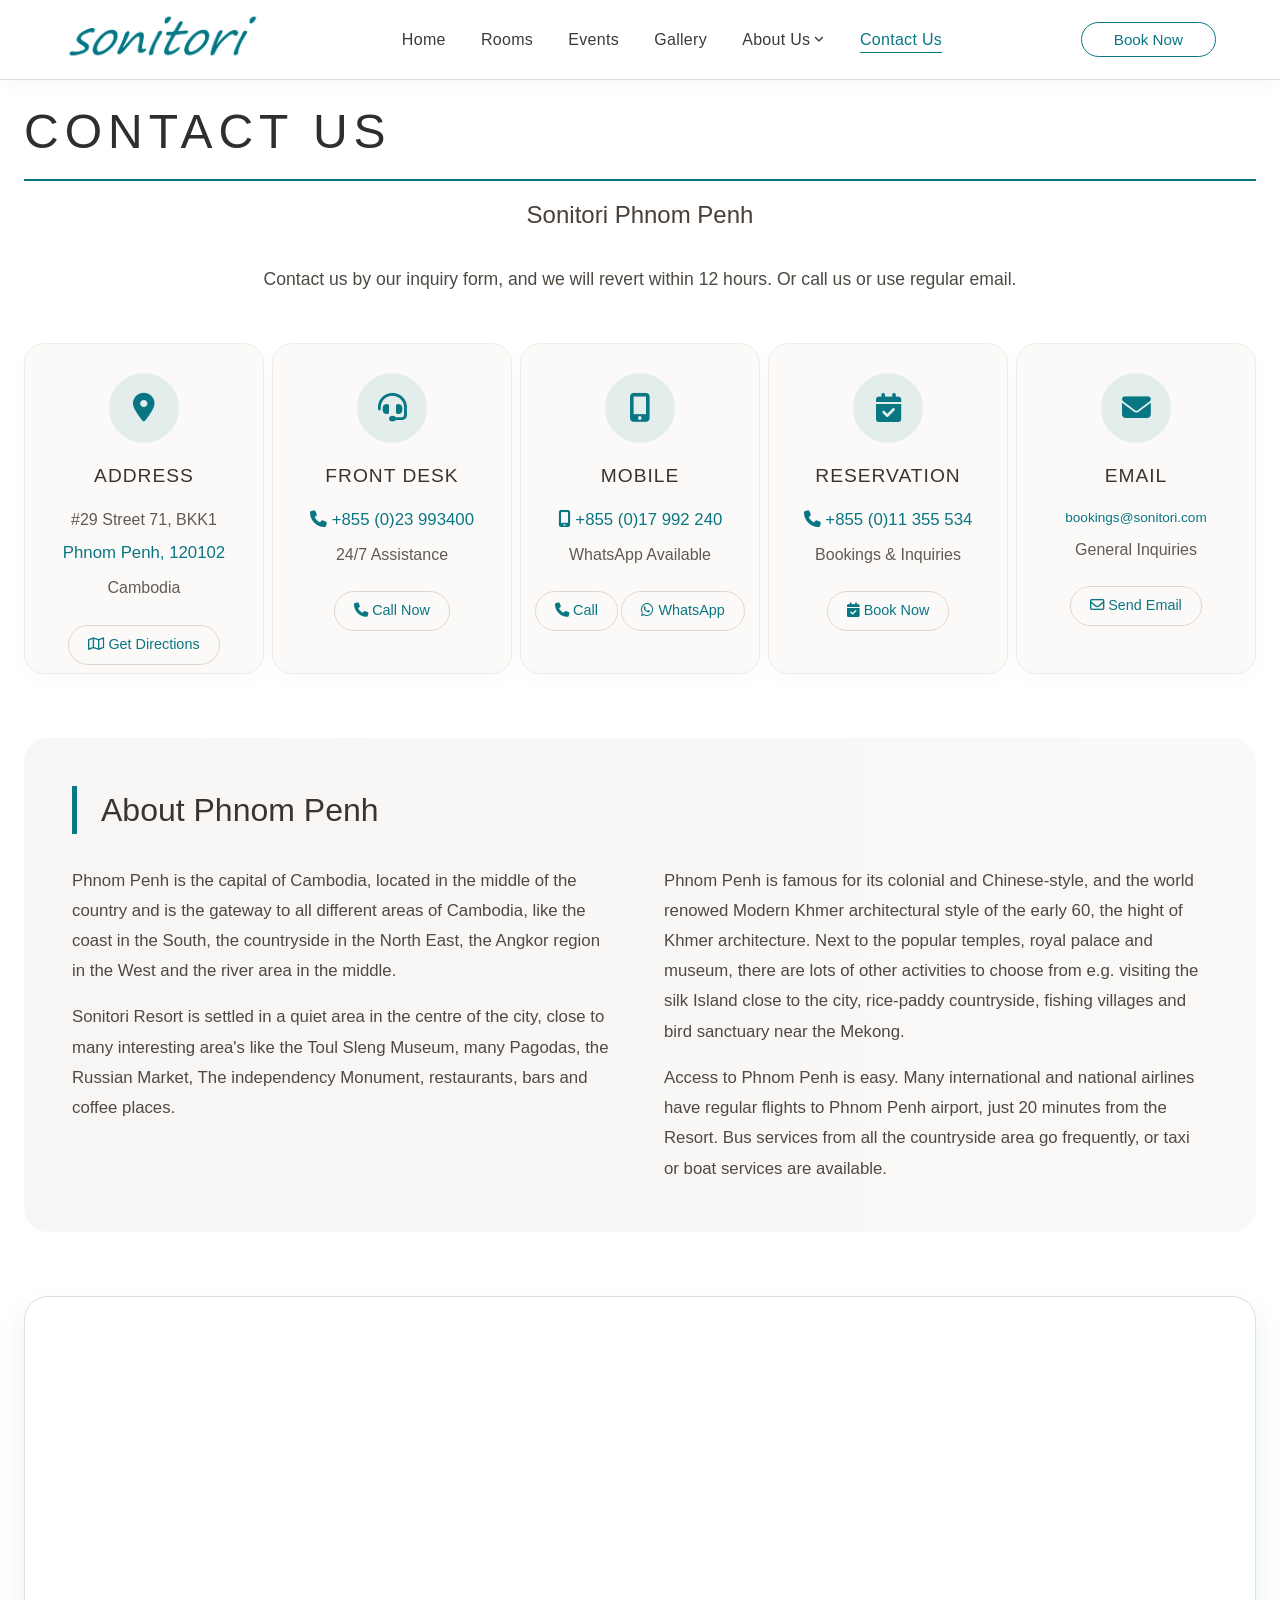
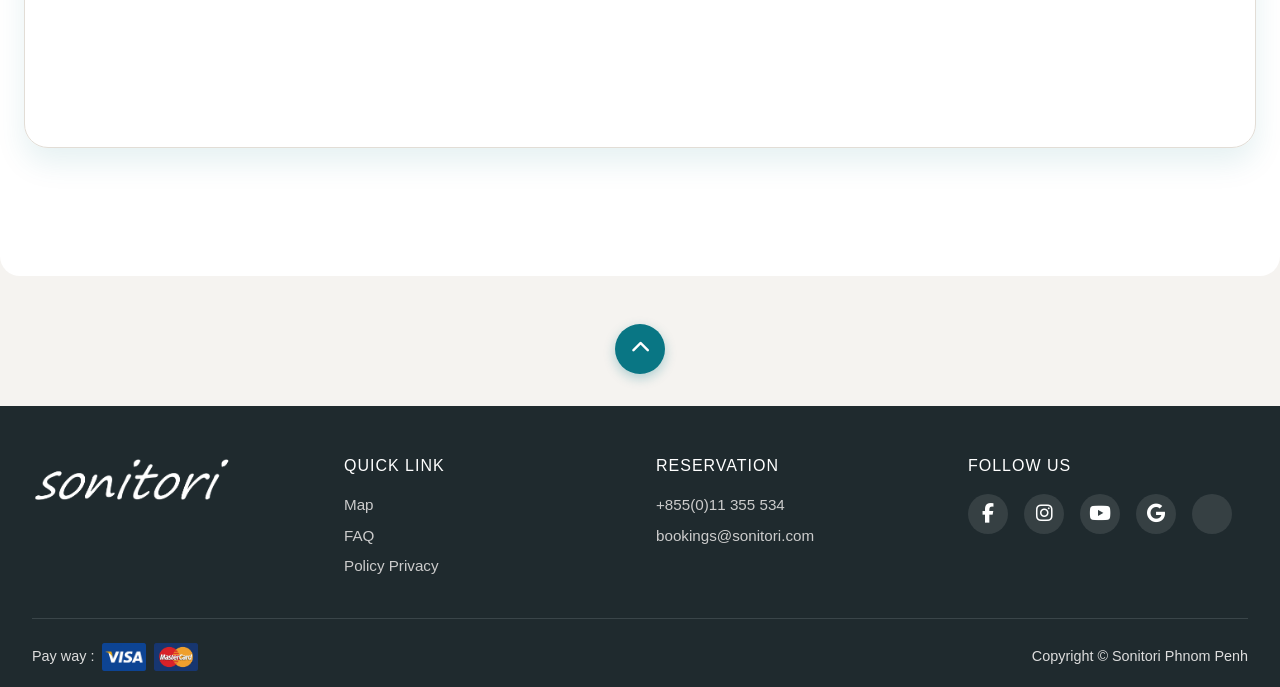
==== commit 13004f3a: "Add files via upload" ====
--- a/contact-us/index.html
+++ b/contact-us/index.html
@@ -2,7 +2,7 @@
 <html lang="en">
 <head>
     <meta charset="UTF-8">
-    <meta name="viewport" content="width=device-width, initial-scale=1.0, maximum-scale=1.0, user-scalable=yes">
+    <meta name="viewport" content="width=device-width, initial-scale=1.0, maximum-scale=1.0, user-scalable=yes, viewport-fit=cover">
     <title>Contact Us · Sonitori Phnom Penh</title>
     <!-- Font Awesome (for icons) -->
     <link rel="stylesheet" href="https://cdnjs.cloudflare.com/ajax/libs/font-awesome/6.4.0/css/all.min.css">
@@ -13,20 +13,24 @@
             padding: 0;
             box-sizing: border-box;
             -webkit-tap-highlight-color: transparent;
-            -webkit-tap-highlight-color: rgba(0, 0, 0, 0);
         }
 
         body {
             background-color: #f5f3f0;
             color: #2c2b2a;
-            font-family: -apple-system,BlinkMacSystemFont,Segoe UI,Roboto,Helvetica Neue,Arial,Noto Sans,sans-serif,Apple Color Emoji,Segoe UI Emoji,Segoe UI Symbol,Noto Color Emoji;
+            font-family: -apple-system,BlinkMacSystemFont,Segoe UI,Roboto,Helvetica Neue,Arial,Noto Sans,sans-serif;
             font-size: 1rem;
             line-height: 1.5;
             -webkit-font-smoothing: antialiased;
-            -moz-osx-font-smoothing: grayscale
-        }
-
-        /* ===== NAVIGATION (from rooms page) ===== */
+        }
+
+        body.no-scroll {
+            overflow: hidden;
+            position: fixed;
+            width: 100%;
+        }
+
+        /* ===== NAVIGATION ===== */
         .navbar {
             position: fixed;
             top: 0;
@@ -76,10 +80,8 @@
             border-bottom: 1px solid #097684;
             margin-bottom: -1px;
             pointer-events: none;
-            cursor: default;
         }
         
-        /* desktop book now button */
         .desktop-book-btn {
             background: transparent;
             border: 1px solid #097684;
@@ -90,7 +92,6 @@
             cursor: pointer;
             transition: 0.2s;
             font-size: 0.95rem;
-            letter-spacing: 0.5px;
         }
 
         .desktop-book-btn:hover {
@@ -120,12 +121,9 @@
             transition: right 0.4s cubic-bezier(0.23, 1, 0.32, 1);
             padding: 3rem 0rem 2rem;
             overflow-y: auto;
-            border-left: none;
-        }
-
-        .mobile-sidebar.open {
-            right: 0;
-        }
+        }
+
+        .mobile-sidebar.open { right: 0; }
 
         .sidebar-logo {
             padding: 0 20px 20px 20px;
@@ -167,18 +165,17 @@
             border-radius: 50%;
             display: flex;
             align-items: center;
+            padding: 0 !important;
             justify-content: center;
             color: #097684;
             font-size: 1.2rem;
             transition: all 0.3s ease;
-            padding: 0 !important;
         }
 
         .sidebar-social .social-icons a:hover {
             background: #097684;
             color: white;
             transform: translateY(-3px);
-            box-shadow: 0 5px 15px rgba(9,118,132,0.3);
         }
 
         .close-sidebar {
@@ -190,10 +187,7 @@
             border: none;
             color: #097684;
             cursor: pointer;
-            line-height: 1;
-            transition: transform 0.2s;
-        }
-        .close-sidebar:hover { transform: scale(1.1); }
+        }
 
         .mobile-sidebar .sidebar-links {
             display: flex;
@@ -203,9 +197,7 @@
             padding: 0 0px 0 30px;
         }
 
-        .mobile-sidebar .sidebar-links a {
-            padding-left: 20px;
-        }
+        .mobile-sidebar .sidebar-links a { padding-left: 20px; }
 
         .mobile-sidebar a, .dropdown-toggle-mobile {
             text-decoration: none;
@@ -221,8 +213,6 @@
             width: 100%;
             cursor: pointer;
             text-align: left;
-            transition: background 0.2s, color 0.2s, padding-left 0.2s;
-            border-bottom: none;
         }
 
         .mobile-sidebar a i, .dropdown-toggle-mobile i:first-child {
@@ -236,25 +226,25 @@
             justify-content: space-between;
             padding: 0.9rem 20px;
         }
+
         .dropdown-toggle-mobile .dropdown-icon-group {
             display: flex;
             align-items: center;
             gap: 1rem;
         }
+
         .dropdown-toggle-mobile .arrow-icon {
             font-size: 0.9rem;
             color: #7b6e61;
             transition: transform 0.3s ease;
         }
-        .dropdown-toggle-mobile.open .arrow-icon {
-            transform: rotate(180deg);
-        }
+
+        .dropdown-toggle-mobile.open .arrow-icon { transform: rotate(180deg); }
 
         .mobile-sidebar a.active {
             color: #097684;
             font-weight: 500;
             background: rgba(9,118,132,0.08);
-            box-shadow: 0 4px 12px rgba(9, 118, 132, 0.2), 0 2px 4px rgba(0,0,0,0.05);
             border-radius: 12px 0 0 12px;
             padding-left: 20px;
         }
@@ -266,9 +256,6 @@
             visibility: hidden;
             transition: grid-template-rows 0.4s ease, opacity 0.3s ease, visibility 0s 0.4s;
             margin-left: 2.6rem;
-            padding-left: 0.2rem;
-            background: transparent;
-            border-left: none;
         }
 
         .dropdown-menu-mobile.show {
@@ -278,35 +265,24 @@
             transition: grid-template-rows 0.4s ease, opacity 0.3s ease, visibility 0s 0s;
         }
 
-        .dropdown-menu-mobile > div {
-            overflow: hidden;
-        }
+        .dropdown-menu-mobile > div { overflow: hidden; }
 
         .dropdown-menu-mobile a {
             padding: 0.7rem 0 0.7rem 0.2rem;
             font-size: 1.1rem;
             color: #4f4a44;
-            border-bottom: none;
-            transition: color 0.2s, padding-left 0.2s;
             display: flex;
             align-items: center;
             gap: 1rem;
         }
+
         .dropdown-menu-mobile a i {
             width: 1.4rem;
             font-size: 1rem;
             color: #097684;
         }
-        .dropdown-menu-mobile a:hover {
-            color: #097684;
-            padding-left: 0.5rem;
-            background: none;
-        }
-
-        .mobile-sidebar a:hover, .dropdown-toggle-mobile:hover {
-            color: #097684;
-            background: rgba(9,118,132,0.04);
-        }
+
+        .dropdown-menu-mobile a:hover { color: #097684; }
 
         .mobile-overlay {
             position: fixed;
@@ -321,59 +297,41 @@
             visibility: hidden;
             transition: opacity 0.4s ease, visibility 0s 0.4s;
         }
+
         .mobile-overlay.active {
             opacity: 1;
             visibility: visible;
             transition: opacity 0.4s ease, visibility 0s 0s;
         }
 
-        /* ===== FIXED BOTTOM BOOK NOW BUTTON ===== */
-        .mobile-fixed-book {
-            position: fixed;
-            bottom: 10px;
-            right: 10px;
-            background: #097684;
-            color: white;
-            border: none;
-            border-radius: 60px;
-            padding: 1rem;
-            font-size: 0.9rem;
-            font-weight: 500;
-            letter-spacing: 1px;
-            box-shadow: 0 10px 30px rgba(9,118,132,0.5);
-            z-index: 1500;
-            cursor: pointer;
-            transition: transform 0.2s, background 0.2s, box-shadow 0.2s;
-            display: flex;
-            align-items: center;
-            gap: 8px;
-            white-space: nowrap;
-            border: 2px solid rgba(255,255,255,0.2);
-            backdrop-filter: blur(2px);
-            width: auto;
-            max-width: calc(100% - 40px);
-        }
-        .mobile-fixed-book:active {
-            background: #065a66;
-            transform: scale(0.96);
-            box-shadow: 0 6px 20px rgba(9,118,132,0.6);
-        }
-        .mobile-fixed-book i {
-            font-size: 1rem;
-            padding-bottom: 1px;
-        }
-
         @media (max-width: 900px) {
             .nav-links { display: none; }
             .mobile-menu-icon { display: block; }
             .desktop-book-btn { display: none; }
         }
 
-        @media (min-width: 901px) {
-            .mobile-fixed-book { display: none; }
-        }
-
-        /* ===== DROPDOWN STYLES (desktop) ===== */
+        .mobile-fixed-book {
+            position: fixed;
+            bottom: 15px;
+            right: 15px;
+            background: #097684;
+            color: white;
+            border: none;
+            border-radius: 50px;
+            padding: 0.8rem 1.2rem;
+            font-size: 0.85rem;
+            font-weight: 500;
+            box-shadow: 0 10px 30px rgba(9,118,132,0.5);
+            z-index: 1500;
+            cursor: pointer;
+            display: flex;
+            align-items: center;
+            gap: 8px;
+            border: 2px solid rgba(255,255,255,0.2);
+        }
+
+        @media (min-width: 901px) { .mobile-fixed-book { display: none; } }
+
         .dropdown {
             position: relative;
             display: inline-block;
@@ -386,14 +344,8 @@
             height: 50px;
         }
 
-        .dropdown-arrow {
-            font-size: 0.7rem;
-            transition: transform 0.3s ease;
-        }
-
-        .dropdown:hover .dropdown-arrow {
-            transform: rotate(180deg);
-        }
+        .dropdown-arrow { font-size: 0.7rem; transition: transform 0.3s ease; }
+        .dropdown:hover .dropdown-arrow { transform: rotate(180deg); }
 
         .dropdown-menu {
             position: absolute;
@@ -423,7 +375,6 @@
             padding: 0.7rem 1.5rem;
             color: #3b3a38;
             font-size: 0.95rem;
-            transition: all 0.2s ease;
             white-space: nowrap;
         }
 
@@ -439,7 +390,6 @@
             margin: 0 auto;
             padding: 6rem 1.5rem 4rem;
             background: #ffffff;
-            box-shadow: 0 0 40px rgba(0,0,0,0.02);
             border-radius: 0 0px 20px 20px;
         }
 
@@ -485,41 +435,41 @@
 
         .contact-card {
             background: #fcfaf8;
-            border-radius: 16px;
-            padding: 2rem 1rem;
+            border-radius: 20px;
+            padding: 1.8rem .5rem 0.5rem;
             text-align: center;
             box-shadow: 0 8px 24px rgba(0,0,0,0.02);
             transition: all 0.3s ease;
             border: 1px solid #f0ece6;
             display: flex;
             flex-direction: column;
-            height: 100%; 
-        }
-
-        .contact-card .contact-link {
-            margin-top: auto;
+            height: 100%;
+        }
+
+        .contact-card:hover {
+            transform: translateY(-5px);
+            box-shadow: 0 15px 30px rgba(9,118,132,0.08);
+            border-color: #e2ddd6;
         }
 
         .contact-icon {
-            width: 80px;
-            height: 80px;
-            margin: 0 auto 1.5rem;
+            width: 70px;
+            height: 70px;
+            margin: 0 auto 1.2rem;
             display: flex;
             align-items: center;
             justify-content: center;
             background: rgba(9,118,132,0.1);
             border-radius: 50%;
             transition: all 0.3s ease;
-        }
-
-        .contact-icon img {
-            width: 40px;
-            height: 40px;
-            object-fit: contain;
-            filter: brightness(0.4);
-            transition: filter 0.3s ease;
-        }
-
+            font-size: 1.8rem;
+            color: #097684;
+        }
+
+        .contact-card:hover .contact-icon {
+            background: #097684;
+            color: white;
+        }
 
         .contact-card h3 {
             font-size: 1.2rem;
@@ -539,24 +489,39 @@
         .contact-detail.highlight {
             color: #097684;
             font-weight: 500;
+            font-size: 1.05rem;
         }
 
         .contact-link {
             display: inline-block;
             color: #097684;
             text-decoration: none;
-            font-size: 0.95rem;
-            padding: 0.5rem 1rem;
+            font-size: 0.9rem;
+            padding: 0.5rem 1.2rem;
             border: 1px solid #e0d8d0;
             border-radius: 40px;
             transition: all 0.2s ease;
-            margin-top: auto;
+            margin-top: 1rem;
+            width: fit-content;
+            align-self: center;
         }
 
         .contact-link:hover {
             background: #097684;
             color: white;
             border-color: #097684;
+        }
+
+        .button-group {
+            display: flex;
+            gap: 0.2rem;
+            justify-content: center;
+            margin-top: 1rem;
+            flex-wrap: wrap;
+        }
+
+        .button-group .contact-link {
+            margin-top: 0;
         }
 
         /* ===== INFO SECTION ===== */
@@ -580,7 +545,6 @@
             color: #4f4942;
             font-size: 1.05rem;
             line-height: 1.8;
-            margin-bottom: 2rem;
             column-count: 2;
             column-gap: 3rem;
         }
@@ -629,18 +593,15 @@
             text-decoration: none;
             box-shadow: 0 4px 12px rgba(9, 118, 132, 0.3);
             transition: all 0.3s ease;
-            position: relative;
-            overflow: hidden;
         }
         
         .back-to-top a:hover {
             background: #065a66;
             transform: translateY(-5px);
-            box-shadow: 0 8px 20px rgba(9, 118, 132, 0.4);
         }
         
         .back-to-top a i {
-            font-size: 1.5rem;
+            font-size: 1.2rem;
             animation: bounce 2s ease-in-out infinite;
         }
         
@@ -650,14 +611,14 @@
             60% { transform: translateY(-4px); }
         }
 
-        /* ===== FOOTER STYLES ===== */
+        /* ===== FOOTER (original from previous pages) ===== */
         .footer {
             background: #1f2a2e;
             color: #ddd;
             padding: 3rem 2rem 1rem;
             margin-top: 2rem;
         }
-        
+
         .footer-content {
             max-width: 1300px;
             margin: 0 auto;
@@ -666,24 +627,24 @@
             justify-content: space-between;
             gap: 2rem;
         }
-        
+
         .footer-col {
             flex: 1 1 200px;
         }
-        
+
         .footer-logo img {
             max-width: 200px;
             height: auto;
             margin-bottom: 1rem;
         }
-        
+
         .footer h4 {
             color: #fff;
             font-weight: 400;
             margin-bottom: 1rem;
             letter-spacing: 1px;
         }
-        
+
         .footer a {
             color: #ccc;
             text-decoration: none;
@@ -691,15 +652,15 @@
             margin-bottom: 0.5rem;
             font-size: 0.95rem;
         }
-        
+
         .footer a:hover { color: #097684; }
-        
+
         .social-icons {
             display: flex;
             gap: 1rem;
             margin-top: 0.5rem;
         }
-        
+
         .social-icons a {
             background: rgba(255,255,255,0.1);
             width: 40px;
@@ -712,9 +673,9 @@
             font-size: 1.2rem;
             transition: 0.2s;
         }
-        
+
         .social-icons a:hover { background: #097684; }
-        
+
         .footer-bottom {
             max-width: 1300px;
             margin: 2rem auto 0;
@@ -726,13 +687,13 @@
             align-items: center;
             font-size: 0.9rem;
         }
-        
+
         .payment-icons {
             display: flex;
             align-items: center;
             gap: 0.5rem;
         }
-        
+
         .payment-icons img {
             height: 28px;
         }
@@ -749,22 +710,144 @@
             transform: translateY(0);
         }
 
-        /* responsive */
+        /* ===== RESPONSIVE STYLES ===== */
         @media (max-width: 900px) {
-            .section-heading { font-size: 2.5rem; }
-            .info-text { column-count: 1; }
-            .contact-grid { grid-template-columns: repeat(auto-fit, minmax(250px, 1fr)); }
+            .section-heading { 
+                font-size: 2.2rem; 
+                letter-spacing: 4px;
+            }
+            .sub-heading {
+                font-size: 1.2rem;
+            }
+            .intro-text {
+                font-size: 1rem;
+                padding: 0 0.5rem;
+            }
+            .info-text { 
+                column-count: 1; 
+            }
+            .info-section {
+                padding: 2rem 1.5rem;
+            }
+            .info-title {
+                font-size: 1.6rem;
+                padding-left: 1rem;
+            }
+            .contact-grid { 
+                grid-template-columns: repeat(auto-fit, minmax(280px, 1fr));
+                gap: 1rem;
+            }
+            .contact-card {
+                padding: 1.5rem 1rem;
+            }
+            .contact-icon {
+                width: 60px;
+                height: 60px;
+                font-size: 1.5rem;
+            }
         }
 
         @media (max-width: 600px) {
-            .contact-page { padding: 5rem 1rem 2rem; }
-            .info-section { padding: 2rem; }
-            .map-container { height: 300px; }
-        }
+            .contact-page { 
+                padding: 5rem 1rem 2rem; 
+            }
+            .section-heading { 
+                font-size: 1.8rem; 
+                letter-spacing: 3px;
+            }
+            .sub-heading {
+                font-size: 1rem;
+                margin-bottom: 1.5rem;
+            }
+            .intro-text {
+                font-size: 0.9rem;
+                margin-bottom: 2rem;
+            }
+            .info-section { 
+                padding: 1.5rem;
+                margin: 2rem 0;
+            }
+            .info-title {
+                font-size: 1.4rem;
+                margin-bottom: 1.2rem;
+            }
+            .info-text {
+                font-size: 0.9rem;
+                line-height: 1.6;
+            }
+            .map-container { 
+                height: 250px; 
+            }
+            .map-section {
+                margin: 2rem 0;
+            }
+            .contact-grid {
+                gap: 0.8rem;
+                margin: 2rem 0;
+            }
+            .contact-card {
+                padding: 1.2rem 0.8rem;
+            }
+            .contact-icon {
+                width: 50px;
+                height: 50px;
+                font-size: 1.3rem;
+                margin-bottom: 0.8rem;
+            }
+            .contact-card h3 {
+                font-size: 1rem;
+                margin-bottom: 0.6rem;
+            }
+            .button-group {
+                gap: 0.5rem;
+            }
+            .contact-link {
+                font-size: 0.8rem;
+                padding: 0.4rem 1rem;
+            }
+            .footer-bottom {
+                flex-direction: column;
+                text-align: center;
+                gap: 1rem;
+            }
+        }
+
+        @media (max-width: 400px) {
+            .section-heading { 
+                font-size: 1.5rem; 
+                letter-spacing: 2px;
+            }
+            .contact-grid {
+                grid-template-columns: 1fr;
+            }
+            .button-group {
+                flex-direction: column;
+                align-items: center;
+            }
+            .button-group .contact-link {
+                width: 80%;
+            }
+        }
+
+        /* Touch-friendly improvements */
+        @media (hover: none) and (pointer: coarse) {
+            .contact-card:hover {
+                transform: none;
+            }
+            .contact-link:active {
+                background: #097684;
+                color: white;
+            }
+            .back-to-top a:active {
+                transform: scale(0.95);
+            }
+        }
+
+        html { scroll-behavior: smooth; }
     </style>
 </head>
 <body>
-    <!-- Navigation (from rooms page) -->
+    <!-- Navigation -->
     <nav class="navbar" id="navbar">
         <div class="nav-container">
             <a href="../index.html">
@@ -788,7 +871,6 @@
                 </div>
                 <a href="" class="active">Contact Us</a>
             </div>
-            <!-- desktop book now button -->
             <button class="desktop-book-btn" id="desktopBookBtn">Book Now</button>
             <div class="mobile-menu-icon"><i class="fas fa-bars"></i></div>
         </div>
@@ -852,9 +934,7 @@
             <button class="close-popup" id="closePopupBtn"><i class="fa-solid fa-circle-xmark"></i></button>
         </div>
         
-        <div class="calendar-container" id="calendarContainer">
-            <!-- dynamic JS will fill two months -->
-        </div>
+        <div class="calendar-container" id="calendarContainer"></div>
         
         <div class="popup-footer">
             <div class="night-count">
@@ -876,18 +956,18 @@
             <p>Contact us by our inquiry form, and we will revert within 12 hours. Or call us or use regular email.</p>
         </div>
 
-        <!-- contact info grid -->
+        <!-- contact info grid with Font Awesome icons -->
         <div class="contact-grid content-section" id="contactGrid">
             <!-- Address Card -->
             <div class="contact-card">
                 <div class="contact-icon">
-                    <img src="https://rambutanphnompenh.com/wp-content/uploads/2025/02/location-pin.png" alt="Address">
+                    <i class="fa-solid fa-location-dot"></i>
                 </div>
                 <h3>ADDRESS</h3>
                 <div class="contact-detail">#29 Street 71, BKK1</div>
                 <div class="contact-detail highlight">Phnom Penh, 120102</div>
                 <div class="contact-detail">Cambodia</div>
-                <a href="https://maps.google.com/?q=Rambutan+Resort+Phnom+Penh" class="contact-link" target="_blank">
+                <a href="https://maps.app.goo.gl/QDfjxfZ7ZrRZN2FY8" class="contact-link" target="_blank">
                     <i class="fa-regular fa-map"></i> Get Directions
                 </a>
             </div>
@@ -895,7 +975,7 @@
             <!-- Front Desk Card -->
             <div class="contact-card">
                 <div class="contact-icon">
-                    <img src="https://rambutanphnompenh.com/wp-content/uploads/2025/02/front-desk.png" alt="Front Desk">
+                    <i class="fa-solid fa-headset"></i>
                 </div>
                 <h3>FRONT DESK</h3>
                 <div class="contact-detail highlight">
@@ -910,25 +990,27 @@
             <!-- Mobile Card -->
             <div class="contact-card">
                 <div class="contact-icon">
-                    <img src="https://rambutanphnompenh.com/wp-content/uploads/2025/02/mobile.png" alt="Mobile">
+                    <i class="fa-solid fa-mobile-screen-button"></i>
                 </div>
                 <h3>MOBILE</h3>
                 <div class="contact-detail highlight">
                     <i class="fa-solid fa-mobile-screen"></i> +855 (0)17 992 240
                 </div>
                 <div class="contact-detail">WhatsApp Available</div>
+                <div class="button-group">
                     <a href="tel:+85517992240" class="contact-link">
                         <i class="fa-solid fa-phone"></i> Call
                     </a>
-                    <a href="https://wa.me/85517992240" class="contact-link" target="_blank" style="margin-top: 5px;">
+                    <a href="https://wa.me/85517992240" class="contact-link" target="_blank">
                         <i class="fa-brands fa-whatsapp"></i> WhatsApp
                     </a>
+                </div>
             </div>
 
             <!-- Reservation Card -->
             <div class="contact-card">
                 <div class="contact-icon">
-                    <img src="https://rambutanphnompenh.com/wp-content/uploads/2025/02/reservation.png" alt="Reservation">
+                    <i class="fa-solid fa-calendar-check"></i>
                 </div>
                 <h3>RESERVATION</h3>
                 <div class="contact-detail highlight">
@@ -943,10 +1025,10 @@
             <!-- Email Card -->
             <div class="contact-card">
                 <div class="contact-icon">
-                    <img src="https://rambutanphnompenh.com/wp-content/uploads/2025/02/email.png" alt="Email">
+                    <i class="fa-solid fa-envelope"></i>
                 </div>
                 <h3>EMAIL</h3>
-                <div class="contact-detail highlight" style="font-size: 0.9rem;">
+                <div class="contact-detail highlight" style="font-size: 0.85rem; word-break: break-all;">
                     bookings@sonitori.com
                 </div>
                 <div class="contact-detail">General Inquiries</div>
@@ -973,11 +1055,7 @@
         <!-- map section -->
         <div class="map-section content-section" id="mapSection">
             <div class="map-container">
-                <iframe 
-                    src="https://maps.google.com/maps?q=Rambutan%20Resort%2C%2029%20Street%2071%2C%20Phnom%20Penh%2C%20Cambodia&t=m&z=15&output=embed"
-                    title="Sonitori Resort Location"
-                    allowfullscreen>
-                </iframe>
+                <iframe src="https://www.google.com/maps/embed?pb=!1m18!1m12!1m3!1d3909.095093140161!2d104.92039907522314!3d11.545035988654371!2m3!1f0!2f0!3f0!3m2!1i1024!2i768!4f13.1!3m3!1m2!1s0x3109512716059b95%3A0x57a659bc51027d0!2sRambutan%20Resort%20-%20Phnom%20Penh!5e0!3m2!1sen!2skh!4v1773999723776!5m2!1sen!2skh" width="600" height="450" style="border:0;" allowfullscreen="" loading="lazy" referrerpolicy="no-referrer-when-downgrade"></iframe>
             </div>
         </div>
     </main>
@@ -989,7 +1067,7 @@
         </a>
     </div>
 
-    <!-- FOOTER -->
+    <!-- FOOTER (original from previous pages) -->
     <footer class="footer">
         <div class="footer-content">
             <div class="footer-col footer-logo">
@@ -1020,8 +1098,8 @@
         <div class="footer-bottom">
             <div class="payment-icons">
                 <span>Pay way :</span>
-                <img src="https://rambutanphnompenh.com/wp-content/uploads/2025/06/visa-card.png" alt="visa">
-                <img src="https://rambutanphnompenh.com/wp-content/uploads/2025/06/master.png" alt="mastercard">
+                <img src="../images/visa-card.webp" alt="visa">
+                <img src="../images/master.webp" alt="mastercard">
             </div>
             <div>Copyright © Sonitori Phnom Penh</div>
         </div>
@@ -1053,7 +1131,6 @@
         if (closeSidebar) closeSidebar.addEventListener('click', closeMobileMenu);
         if (overlay) overlay.addEventListener('click', closeMobileMenu);
 
-        // SMOOTH DROPDOWN animation
         if (dropdownToggle && aboutMobileMenu) {
             dropdownToggle.addEventListener('click', function(e) {
                 e.preventDefault();
@@ -1066,8 +1143,6 @@
                     aboutMobileMenu.classList.add('show');
                 }
             });
-            
-            // start closed
             aboutMobileMenu.classList.remove('show');
         }
 
@@ -1119,8 +1194,6 @@
             el.classList.add('content-section');
             observer.observe(el);
         });
-
-        console.log('Contact page loaded with Sonitori theme');
     })();
     </script>
     <script src="../bookingsPopup/booking.js"></script>
